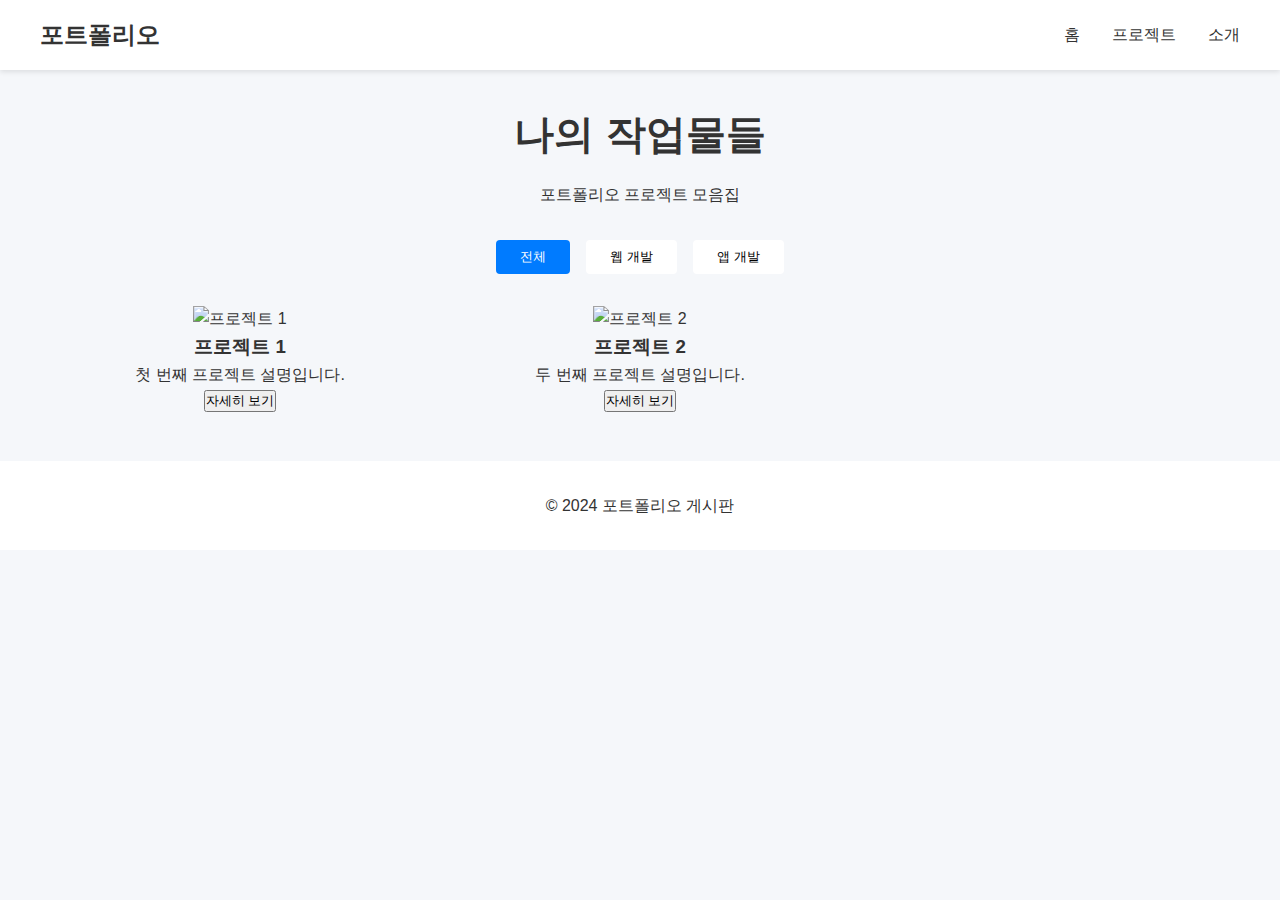
==== index.html @ 5fff26a3 "retry" ====
<!DOCTYPE html>
<html lang="ko">
<head>
    <meta charset="UTF-8">
    <meta name="viewport" content="width=device-width, initial-scale=1.0">
    <title>포트폴리오 게시판</title>
    <style>
        * {
            margin: 0;
            padding: 0;
            box-sizing: border-box;
        }

        body {
            font-family: 'Arial', sans-serif;
            line-height: 1.6;
            background-color: #f5f7fa;
            color: #333;
        }

        header {
            background: white;
            box-shadow: 0 2px 5px rgba(0,0,0,0.1);
            padding: 1rem;
        }

        nav {
            max-width: 1200px;
            margin: 0 auto;
            display: flex;
            justify-content: space-between;
            align-items: center;
        }

        nav h1 {
            font-size: 1.5rem;
        }

        nav ul {
            display: flex;
            list-style: none;
            gap: 2rem;
        }

        nav a {
            text-decoration: none;
            color: #333;
        }

        main {
            max-width: 1200px;
            margin: 2rem auto;
            padding: 0 1rem;
        }

        .hero-section {
            text-align: center;
            margin-bottom: 3rem;
        }

        .hero-section h2 {
            font-size: 2.5rem;
            margin-bottom: 1rem;
        }

        .filter-buttons {
            display: flex;
            justify-content: center;
            gap: 1rem;
            margin: 2rem 0;
        }

        .filter-btn {
            padding: 0.5rem 1.5rem;
            border: none;
            border-radius: 4px;
            background: white;
            cursor: pointer;
            transition: all 0.3s;
        }

        .filter-btn:hover,
        .filter-btn.active {
            background: #007bff;
            color: white;
        }

        .project-grid {
            display: grid;
            grid-template-columns: repeat(auto-fill, minmax(300px, 1fr));
            gap: 2rem;
        }

        footer {
            text-align: center;
            padding: 2rem;
            margin-top: 3rem;
            background: white;
        }
    </style>
</head>
<body>
    <header>
        <nav>
            <h1>포트폴리오</h1>
            <ul>
                <li><a href="#home">홈</a></li>
                <li><a href="#projects">프로젝트</a></li>
                <li><a href="#about">소개</a></li>
            </ul>
        </nav>
    </header>

    <main>
        <section id="home" class="hero-section">
            <h2>나의 작업물들</h2>
            <p>포트폴리오 프로젝트 모음집</p>
            
            <div class="filter-buttons">
                <button class="filter-btn active" data-category="all">전체</button>
                <button class="filter-btn" data-category="웹 개발">웹 개발</button>
                <button class="filter-btn" data-category="앱 개발">앱 개발</button>
            </div>
            
            <div class="project-grid">
                <!-- 프로젝트 카드들이 여기에 동적으로 추가됩니다 -->
            </div>
        </section>
    </main>

    <footer>
        <p>&copy; 2024 포트폴리오 게시판</p>
    </footer>

    <script>
        // 프로젝트 데이터
        const projects = [
            {
                id: 1,
                title: "프로젝트 1",
                category: "웹 개발",
                description: "첫 번째 프로젝트 설명입니다.",
                image: "https://via.placeholder.com/300x200"
            },
            {
                id: 2,
                title: "프로젝트 2",
                category: "앱 개발",
                description: "두 번째 프로젝트 설명입니다.",
                image: "https://via.placeholder.com/300x200"
            }
        ];

        // 프로젝트 카드 생성
        function createProjectCard(project) {
            return `
                <article class="project-card">
                    <img src="${project.image}" alt="${project.title}">
                    <h3>${project.title}</h3>
                    <p>${project.description}</p>
                    <button onclick="showDetail(${project.id})">자세히 보기</button>
                </article>
            `;
        }

        // 프로젝트 표시
        function displayProjects(category = 'all') {
            const filtered = category === 'all' 
                ? projects 
                : projects.filter(p => p.category === category);
            
            document.querySelector('.project-grid').innerHTML = 
                filtered.map(createProjectCard).join('');
        }

        // 초기 로드
        displayProjects();

        // 필터 버튼 이벤트
        document.querySelector('.filter-buttons').addEventListener('click', (e) => {
            if (e.target.classList.contains('filter-btn')) {
                document.querySelectorAll('.filter-btn').forEach(btn => 
                    btn.classList.remove('active'));
                e.target.classList.add('active');
                displayProjects(e.target.dataset.category);
            }
        });
    </script>
</body>
</html>
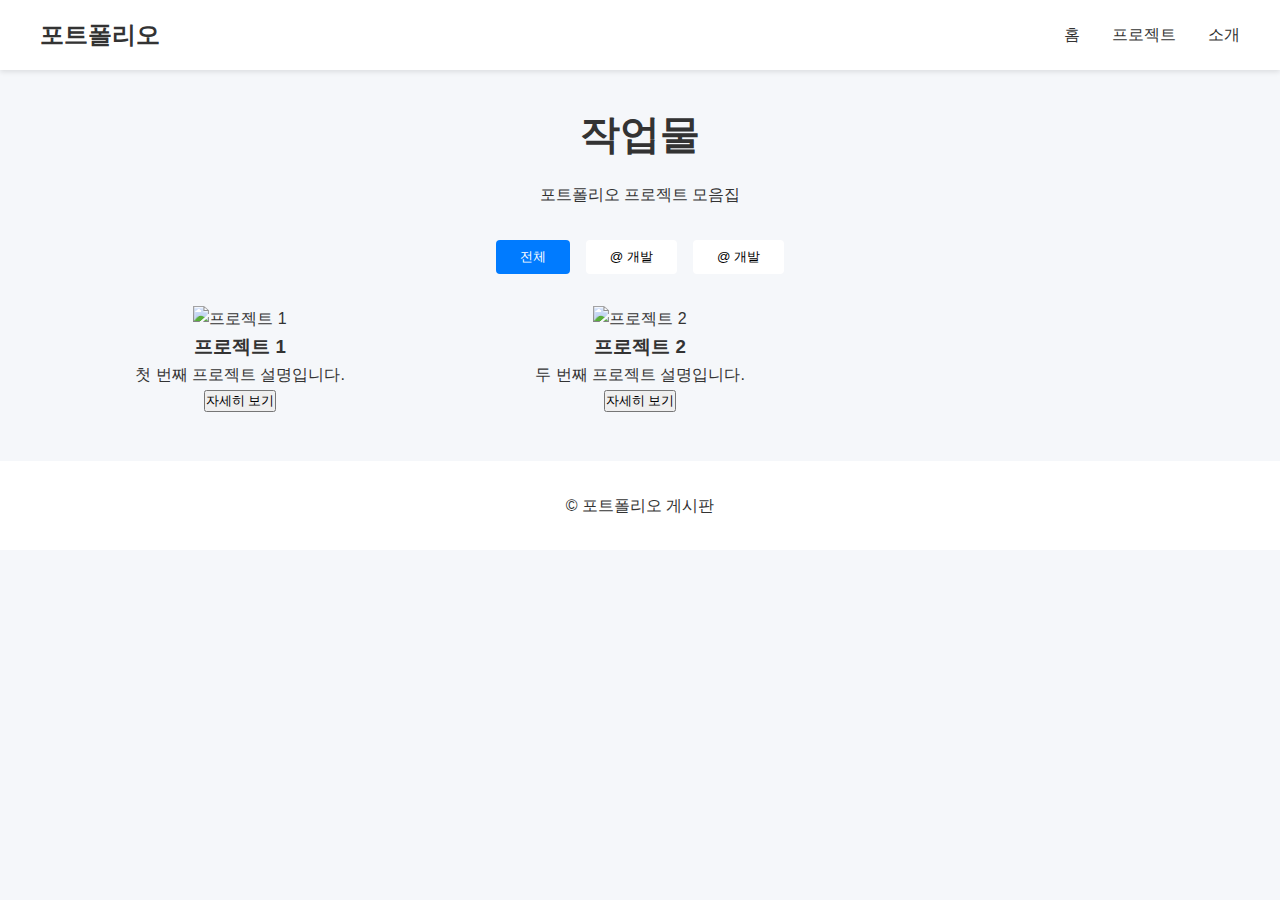
==== commit c8b7b34c: "retry" ====
--- a/index.html
+++ b/index.html
@@ -113,13 +113,13 @@
 
     <main>
         <section id="home" class="hero-section">
-            <h2>나의 작업물들</h2>
+            <h2>작업물</h2>
             <p>포트폴리오 프로젝트 모음집</p>
             
             <div class="filter-buttons">
                 <button class="filter-btn active" data-category="all">전체</button>
-                <button class="filter-btn" data-category="웹 개발">웹 개발</button>
-                <button class="filter-btn" data-category="앱 개발">앱 개발</button>
+                <button class="filter-btn" data-category="웹 개발">@ 개발</button>
+                <button class="filter-btn" data-category="앱 개발">@ 개발</button>
             </div>
             
             <div class="project-grid">
@@ -129,7 +129,7 @@
     </main>
 
     <footer>
-        <p>&copy; 2024 포트폴리오 게시판</p>
+        <p>&copy; 포트폴리오 게시판</p>
     </footer>
 
     <script>
@@ -138,14 +138,14 @@
             {
                 id: 1,
                 title: "프로젝트 1",
-                category: "웹 개발",
+                category: "@ 개발",
                 description: "첫 번째 프로젝트 설명입니다.",
                 image: "https://via.placeholder.com/300x200"
             },
             {
                 id: 2,
                 title: "프로젝트 2",
-                category: "앱 개발",
+                category: "@ 개발",
                 description: "두 번째 프로젝트 설명입니다.",
                 image: "https://via.placeholder.com/300x200"
             }
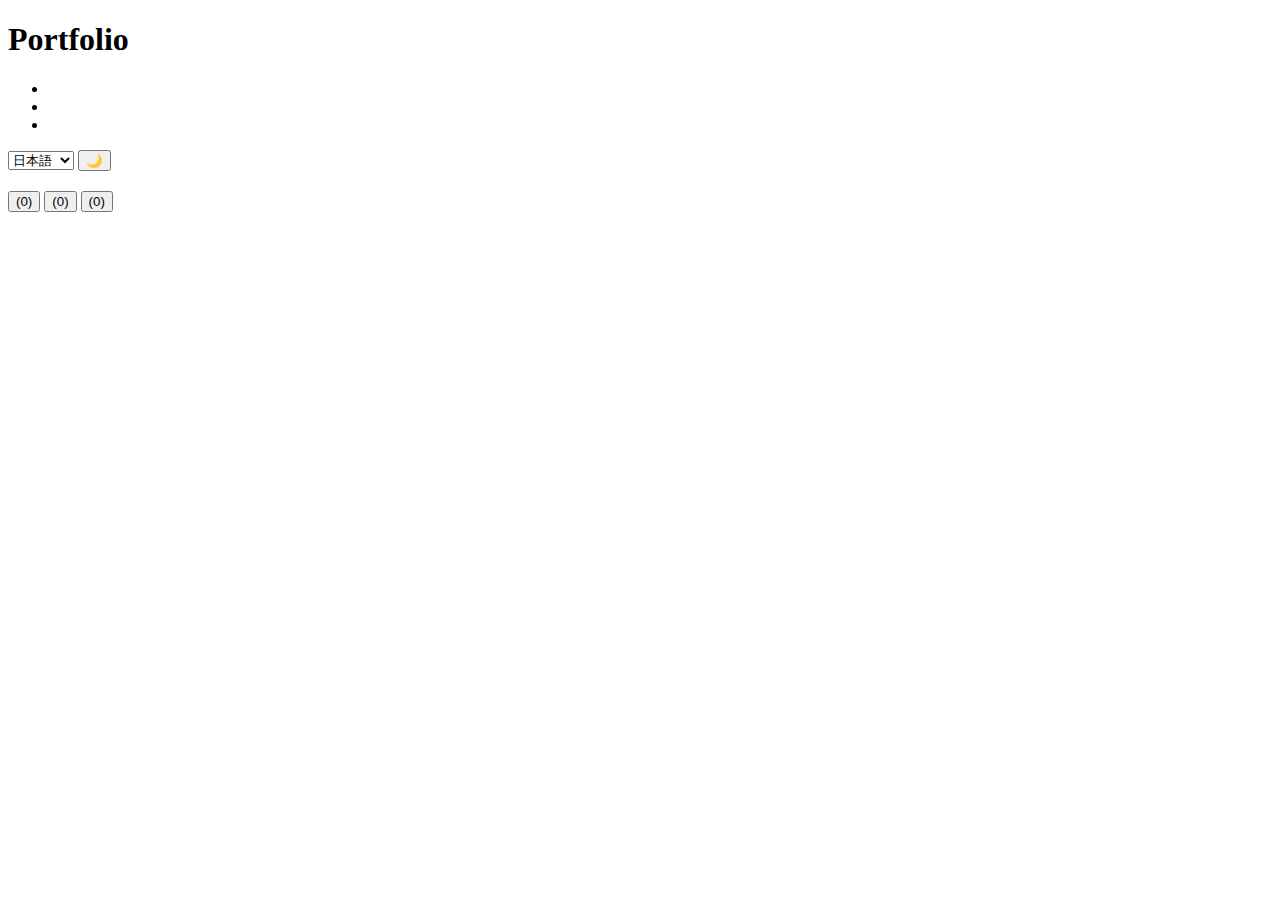
==== commit 28707d7a: "jpver" ====
--- a/index.html
+++ b/index.html
@@ -1,190 +1,66 @@
 <!DOCTYPE html>
-<html lang="ko">
+<html lang="ja">
 <head>
     <meta charset="UTF-8">
     <meta name="viewport" content="width=device-width, initial-scale=1.0">
-    <title>포트폴리오 게시판</title>
-    <style>
-        * {
-            margin: 0;
-            padding: 0;
-            box-sizing: border-box;
-        }
-
-        body {
-            font-family: 'Arial', sans-serif;
-            line-height: 1.6;
-            background-color: #f5f7fa;
-            color: #333;
-        }
-
-        header {
-            background: white;
-            box-shadow: 0 2px 5px rgba(0,0,0,0.1);
-            padding: 1rem;
-        }
-
-        nav {
-            max-width: 1200px;
-            margin: 0 auto;
-            display: flex;
-            justify-content: space-between;
-            align-items: center;
-        }
-
-        nav h1 {
-            font-size: 1.5rem;
-        }
-
-        nav ul {
-            display: flex;
-            list-style: none;
-            gap: 2rem;
-        }
-
-        nav a {
-            text-decoration: none;
-            color: #333;
-        }
-
-        main {
-            max-width: 1200px;
-            margin: 2rem auto;
-            padding: 0 1rem;
-        }
-
-        .hero-section {
-            text-align: center;
-            margin-bottom: 3rem;
-        }
-
-        .hero-section h2 {
-            font-size: 2.5rem;
-            margin-bottom: 1rem;
-        }
-
-        .filter-buttons {
-            display: flex;
-            justify-content: center;
-            gap: 1rem;
-            margin: 2rem 0;
-        }
-
-        .filter-btn {
-            padding: 0.5rem 1.5rem;
-            border: none;
-            border-radius: 4px;
-            background: white;
-            cursor: pointer;
-            transition: all 0.3s;
-        }
-
-        .filter-btn:hover,
-        .filter-btn.active {
-            background: #007bff;
-            color: white;
-        }
-
-        .project-grid {
-            display: grid;
-            grid-template-columns: repeat(auto-fill, minmax(300px, 1fr));
-            gap: 2rem;
-        }
-
-        footer {
-            text-align: center;
-            padding: 2rem;
-            margin-top: 3rem;
-            background: white;
-        }
-    </style>
+    <meta name="description" content="ポートフォリオ - Portfolio">
+    <title>ポートフォリオ | Portfolio</title>
+    <link rel="stylesheet" href="style.css">
+    <link href="https://fonts.googleapis.com/css2?family=Noto+Sans+JP:wght@300;400;500;700&family=Noto+Sans+KR:wght@300;400;500;700&display=swap" rel="stylesheet">
 </head>
 <body>
-    <header>
-        <nav>
-            <h1>포트폴리오</h1>
-            <ul>
-                <li><a href="#home">홈</a></li>
-                <li><a href="#projects">프로젝트</a></li>
-                <li><a href="#about">소개</a></li>
-            </ul>
+    <header class="header">
+        <nav class="nav container">
+            <h1 class="nav__logo">Portfolio</h1>
+            <div class="nav__menu-container">
+                <ul class="nav__menu">
+                    <li><a href="#home" class="nav__link" data-lang="home"></a></li>
+                    <li><a href="#projects" class="nav__link" data-lang="projects"></a></li>
+                    <li><a href="#about" class="nav__link" data-lang="about"></a></li>
+                </ul>
+                <div class="nav__controls">
+                    <select class="lang-switch" aria-label="言語選択 / Language Selection">
+                        <option value="ja">日本語</option>
+                        <option value="en">English</option>
+                    </select>
+                    <button class="theme-toggle" aria-label="テーマ切り替え / Theme Toggle">
+                        <span class="theme-toggle__icon">🌙</span>
+                    </button>
+                </div>
+            </div>
         </nav>
     </header>
 
-    <main>
-        <section id="home" class="hero-section">
-            <h2>작업물</h2>
-            <p>포트폴리오 프로젝트 모음집</p>
-            
-            <div class="filter-buttons">
-                <button class="filter-btn active" data-category="all">전체</button>
-                <button class="filter-btn" data-category="웹 개발">@ 개발</button>
-                <button class="filter-btn" data-category="앱 개발">@ 개발</button>
-            </div>
-            
-            <div class="project-grid">
-                <!-- 프로젝트 카드들이 여기에 동적으로 추가됩니다 -->
+    <main class="main">
+        <section id="home" class="hero">
+            <div class="container">
+                <h2 class="hero__title" data-lang="projects-title"></h2>
+                <p class="hero__subtitle" data-lang="projects-subtitle"></p>
+                
+                <div class="filter">
+                    <button class="filter__btn active" data-category="all">
+                        <span data-lang="filter-all"></span>
+                        <span class="filter__count">(0)</span>
+                    </button>
+                    <button class="filter__btn" data-category="web">
+                        <span data-lang="filter-web"></span>
+                        <span class="filter__count">(0)</span>
+                    </button>
+                    <button class="filter__btn" data-category="app">
+                        <span data-lang="filter-app"></span>
+                        <span class="filter__count">(0)</span>
+                    </button>
+                </div>
+                
+                <div class="projects"></div>
             </div>
         </section>
     </main>
 
-    <footer>
-        <p>&copy; 포트폴리오 게시판</p>
+    <footer class="footer">
+        <div class="container">
+            <p class="footer__copyright" data-lang="copyright"></p>
+        </div>
     </footer>
-
-    <script>
-        // 프로젝트 데이터
-        const projects = [
-            {
-                id: 1,
-                title: "프로젝트 1",
-                category: "@ 개발",
-                description: "첫 번째 프로젝트 설명입니다.",
-                image: "https://via.placeholder.com/300x200"
-            },
-            {
-                id: 2,
-                title: "프로젝트 2",
-                category: "@ 개발",
-                description: "두 번째 프로젝트 설명입니다.",
-                image: "https://via.placeholder.com/300x200"
-            }
-        ];
-
-        // 프로젝트 카드 생성
-        function createProjectCard(project) {
-            return `
-                <article class="project-card">
-                    <img src="${project.image}" alt="${project.title}">
-                    <h3>${project.title}</h3>
-                    <p>${project.description}</p>
-                    <button onclick="showDetail(${project.id})">자세히 보기</button>
-                </article>
-            `;
-        }
-
-        // 프로젝트 표시
-        function displayProjects(category = 'all') {
-            const filtered = category === 'all' 
-                ? projects 
-                : projects.filter(p => p.category === category);
-            
-            document.querySelector('.project-grid').innerHTML = 
-                filtered.map(createProjectCard).join('');
-        }
-
-        // 초기 로드
-        displayProjects();
-
-        // 필터 버튼 이벤트
-        document.querySelector('.filter-buttons').addEventListener('click', (e) => {
-            if (e.target.classList.contains('filter-btn')) {
-                document.querySelectorAll('.filter-btn').forEach(btn => 
-                    btn.classList.remove('active'));
-                e.target.classList.add('active');
-                displayProjects(e.target.dataset.category);
-            }
-        });
-    </script>
 </body>
 </html>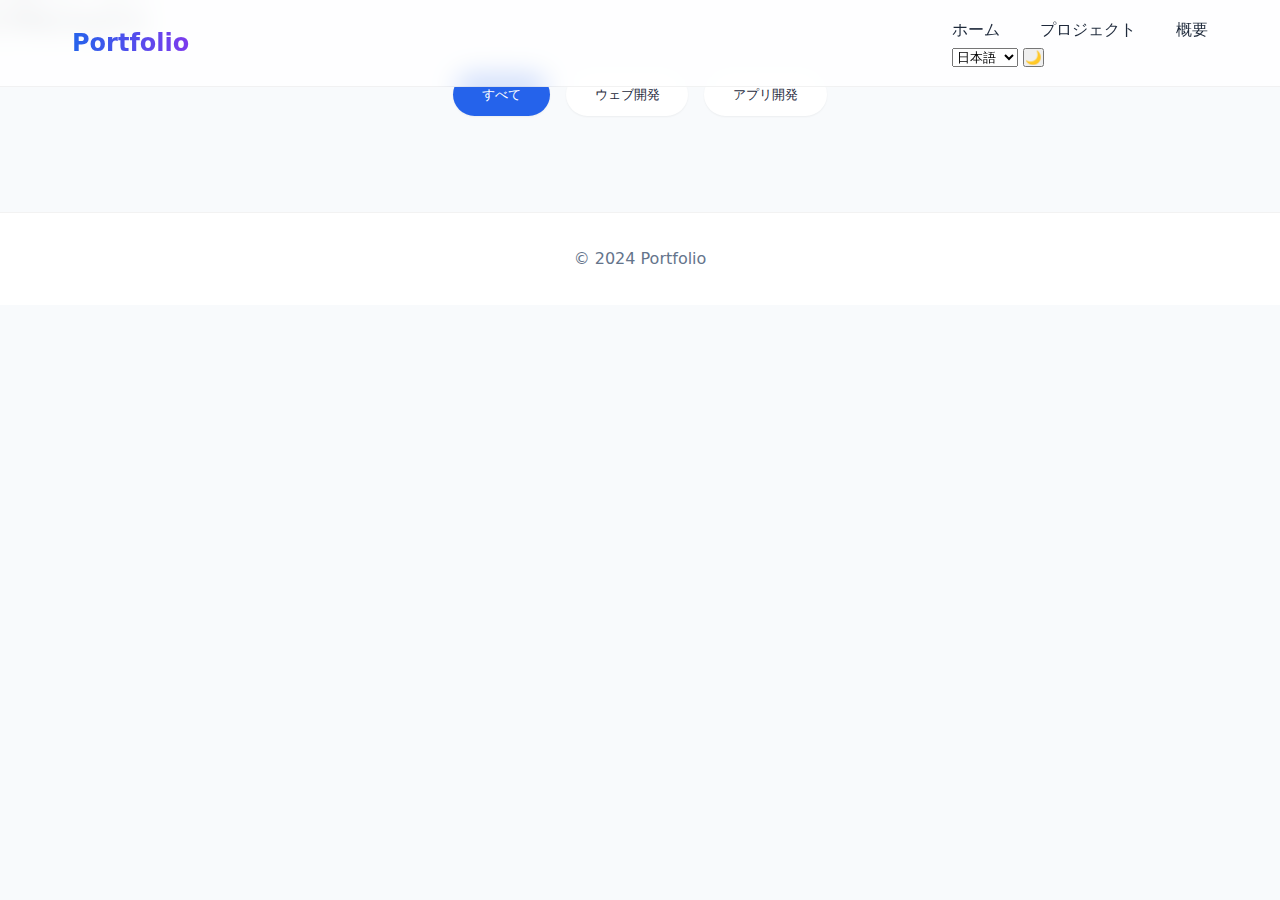
==== commit 75e0a077: "debuging" ====
--- a/index.html
+++ b/index.html
@@ -1,66 +1,67 @@
+<head>
+    <meta charset="UTF-8">
+    <meta name="viewport" content="width=device-width, initial-scale=1.0">
+    <title>Portfolio</title>
+    <!-- CSS 파일 경로 수정 -->
+    <link rel="stylesheet" href="css/style.css">
+    <link href="https://fonts.googleapis.com/css2?family=Noto+Sans+JP:wght@300;400;500;700&display=swap" rel="stylesheet">
+    <meta charset="UTF-8">
+    <meta name="viewport" content="width=device-width, initial-scale=1.0">
+    <title>Portfolio</title>
+</head>
 <!DOCTYPE html>
 <html lang="ja">
 <head>
     <meta charset="UTF-8">
     <meta name="viewport" content="width=device-width, initial-scale=1.0">
-    <meta name="description" content="ポートフォリオ - Portfolio">
     <title>ポートフォリオ | Portfolio</title>
     <link rel="stylesheet" href="style.css">
-    <link href="https://fonts.googleapis.com/css2?family=Noto+Sans+JP:wght@300;400;500;700&family=Noto+Sans+KR:wght@300;400;500;700&display=swap" rel="stylesheet">
+    <link href="https://fonts.googleapis.com/css2?family=Noto+Sans+JP:wght@300;400;500;700&display=swap" rel="stylesheet">
 </head>
 <body>
-    <header class="header">
+    <header>
         <nav class="nav container">
             <h1 class="nav__logo">Portfolio</h1>
             <div class="nav__menu-container">
                 <ul class="nav__menu">
-                    <li><a href="#home" class="nav__link" data-lang="home"></a></li>
-                    <li><a href="#projects" class="nav__link" data-lang="projects"></a></li>
-                    <li><a href="#about" class="nav__link" data-lang="about"></a></li>
+                    <li><a href="#home" data-lang="home">ホーム</a></li>
+                    <li><a href="#projects" data-lang="projects">プロジェクト</a></li>
+                    <li><a href="#about" data-lang="about">概要</a></li>
                 </ul>
                 <div class="nav__controls">
-                    <select class="lang-switch" aria-label="言語選択 / Language Selection">
+                    <select class="lang-switch">
                         <option value="ja">日本語</option>
                         <option value="en">English</option>
                     </select>
-                    <button class="theme-toggle" aria-label="テーマ切り替え / Theme Toggle">
-                        <span class="theme-toggle__icon">🌙</span>
-                    </button>
+                    <button class="theme-toggle">🌙</button>
                 </div>
             </div>
         </nav>
     </header>
 
-    <main class="main">
-        <section id="home" class="hero">
+    <main>
+        <section id="projects" class="projects-section">
             <div class="container">
-                <h2 class="hero__title" data-lang="projects-title"></h2>
-                <p class="hero__subtitle" data-lang="projects-subtitle"></p>
+                <h2 class="section-title" data-lang="projects-title">プロジェクト</h2>
                 
-                <div class="filter">
-                    <button class="filter__btn active" data-category="all">
-                        <span data-lang="filter-all"></span>
-                        <span class="filter__count">(0)</span>
-                    </button>
-                    <button class="filter__btn" data-category="web">
-                        <span data-lang="filter-web"></span>
-                        <span class="filter__count">(0)</span>
-                    </button>
-                    <button class="filter__btn" data-category="app">
-                        <span data-lang="filter-app"></span>
-                        <span class="filter__count">(0)</span>
-                    </button>
+                <div class="filter-buttons">
+                    <button class="filter-btn active" data-category="all" data-lang="filter-all">すべて</button>
+                    <button class="filter-btn" data-category="web" data-lang="filter-web">ウェブ開発</button>
+                    <button class="filter-btn" data-category="app" data-lang="filter-app">アプリ開発</button>
                 </div>
-                
-                <div class="projects"></div>
+
+                <div class="project-grid">
+                    <!-- 프로젝트 카드들이 JavaScript로 추가됨 -->
+                </div>
             </div>
         </section>
     </main>
 
-    <footer class="footer">
-        <div class="container">
-            <p class="footer__copyright" data-lang="copyright"></p>
-        </div>
+    <footer>
+        <p data-lang="copyright">© 2024 Portfolio</p>
     </footer>
+
+    <script src="script.js"></script>
 </body>
-</html>+</html>
+<script src="js/script.js"></script>--- a/css/style.css
+++ b/css/style.css
@@ -0,0 +1,375 @@
+/* Modern CSS Reset */
+*,
+*::before,
+*::after {
+    margin: 0;
+    padding: 0;
+    box-sizing: border-box;
+}
+
+:root {
+    /* Modern Color Palette */
+    --primary: #2563eb;
+    --primary-dark: #1d4ed8;
+    --secondary: #7c3aed;
+    --bg-primary: #f8fafc;
+    --bg-secondary: #ffffff;
+    --text-primary: #1e293b;
+    --text-secondary: #64748b;
+    --accent: #0ea5e9;
+    
+    /* Typography */
+    --font-main: 'Inter', system-ui, -apple-system, sans-serif;
+    
+    /* Transitions */
+    --transition-fast: 200ms ease;
+    --transition-normal: 300ms ease;
+    
+    /* Shadows */
+    --shadow-sm: 0 1px 2px 0 rgb(0 0 0 / 0.05);
+    --shadow-md: 0 4px 6px -1px rgb(0 0 0 / 0.1), 0 2px 4px -2px rgb(0 0 0 / 0.1);
+    --shadow-lg: 0 10px 15px -3px rgb(0 0 0 / 0.1), 0 4px 6px -4px rgb(0 0 0 / 0.1);
+}
+
+body {
+    font-family: var(--font-main);
+    line-height: 1.7;
+    color: var(--text-primary);
+    background-color: var(--bg-primary);
+    font-feature-settings: "ss01", "ss02", "cv01", "cv02";
+}
+
+/* Modern Header */
+header {
+    background-color: var(--bg-secondary);
+    backdrop-filter: blur(12px);
+    -webkit-backdrop-filter: blur(12px);
+    background-color: rgba(255, 255, 255, 0.8);
+    border-bottom: 1px solid rgba(0, 0, 0, 0.05);
+    position: fixed;
+    width: 100%;
+    top: 0;
+    z-index: 1000;
+}
+
+nav {
+    max-width: 1200px;
+    margin: 0 auto;
+    padding: 1rem 2rem;
+    display: flex;
+    justify-content: space-between;
+    align-items: center;
+}
+
+nav h1 {
+    font-size: 1.5rem;
+    font-weight: 700;
+    background: linear-gradient(to right, var(--primary), var(--secondary));
+    -webkit-background-clip: text;
+    color: transparent;
+}
+
+nav ul {
+    display: flex;
+    gap: 2.5rem;
+    list-style: none;
+}
+
+nav a {
+    text-decoration: none;
+    color: var(--text-primary);
+    font-weight: 500;
+    position: relative;
+    transition: color var(--transition-fast);
+}
+
+nav a::after {
+    content: '';
+    position: absolute;
+    width: 0;
+    height: 2px;
+    bottom: -4px;
+    left: 0;
+    background-color: var(--primary);
+    transition: width var(--transition-normal);
+}
+
+nav a:hover {
+    color: var(--primary);
+}
+
+nav a:hover::after {
+    width: 100%;
+}
+
+/* Hero Section */
+.hero-section {
+    text-align: center;
+    padding: 8rem 2rem 4rem;
+    background: radial-gradient(circle at top center, rgba(37, 99, 235, 0.05) 0%, transparent 70%);
+}
+
+.hero-section h2 {
+    font-size: clamp(2rem, 5vw, 3.5rem);
+    font-weight: 800;
+    line-height: 1.2;
+    background: linear-gradient(to right, var(--primary), var(--secondary));
+    -webkit-background-clip: text;
+    color: transparent;
+    margin-bottom: 1.5rem;
+}
+
+.subtitle {
+    color: var(--text-secondary);
+    font-size: clamp(1.1rem, 2vw, 1.3rem);
+    max-width: 600px;
+    margin: 0 auto 3rem;
+}
+
+/* Filter Buttons */
+.filter-buttons {
+    display: flex;
+    justify-content: center;
+    gap: 1rem;
+    flex-wrap: wrap;
+    margin: 2rem 0;
+}
+
+.filter-btn {
+    padding: 0.8rem 1.8rem;
+    border: none;
+    border-radius: 9999px;
+    background-color: var(--bg-secondary);
+    color: var(--text-primary);
+    font-weight: 500;
+    cursor: pointer;
+    transition: all var(--transition-normal);
+    box-shadow: var(--shadow-sm);
+}
+
+.filter-btn:hover {
+    background-color: var(--primary);
+    color: white;
+    transform: translateY(-2px);
+    box-shadow: var(--shadow-md);
+}
+
+.filter-btn.active {
+    background-color: var(--primary);
+    color: white;
+}
+
+/* Project Grid */
+.project-grid {
+    display: grid;
+    grid-template-columns: repeat(auto-fill, minmax(320px, 1fr));
+    gap: 2.5rem;
+    padding: 2rem;
+    max-width: 1400px;
+    margin: 0 auto;
+}
+
+/* Project Cards */
+.project-card {
+    background: var(--bg-secondary);
+    border-radius: 1rem;
+    overflow: hidden;
+    box-shadow: var(--shadow-md);
+    transition: all var(--transition-normal);
+    position: relative;
+    isolation: isolate;
+}
+
+.project-card::before {
+    content: '';
+    position: absolute;
+    inset: 0;
+    background: linear-gradient(to bottom right, var(--primary), var(--secondary));
+    opacity: 0;
+    transition: opacity var(--transition-normal);
+    z-index: -1;
+}
+
+.project-card:hover {
+    transform: translateY(-8px);
+    box-shadow: var(--shadow-lg);
+}
+
+.project-card:hover::before {
+    opacity: 0.05;
+}
+
+.project-image {
+    position: relative;
+    overflow: hidden;
+    aspect-ratio: 16/9;
+}
+
+.project-image img {
+    width: 100%;
+    height: 100%;
+    object-fit: cover;
+    transition: transform 1.5s cubic-bezier(0.165, 0.84, 0.44, 1);
+}
+
+.project-card:hover .project-image img {
+    transform: scale(1.1);
+}
+
+.project-content {
+    padding: 2rem;
+}
+
+.project-content h3 {
+    font-size: 1.5rem;
+    font-weight: 700;
+    color: var(--text-primary);
+    margin-bottom: 0.75rem;
+}
+
+.project-category {
+    color: var(--primary);
+    font-size: 0.95rem;
+    font-weight: 500;
+    margin-bottom: 1rem;
+    display: inline-block;
+    padding: 0.25rem 1rem;
+    background-color: rgba(37, 99, 235, 0.1);
+    border-radius: 9999px;
+}
+
+.project-description {
+    color: var(--text-secondary);
+    line-height: 1.7;
+    margin-bottom: 1.5rem;
+}
+
+/* Modern Button */
+.button {
+    display: inline-flex;
+    align-items: center;
+    padding: 0.875rem 2rem;
+    background-image: linear-gradient(to right, var(--primary), var(--accent));
+    color: white;
+    text-decoration: none;
+    border-radius: 9999px;
+    font-weight: 500;
+    transition: all var(--transition-normal);
+    position: relative;
+    overflow: hidden;
+    isolation: isolate;
+}
+
+.button::before {
+    content: '';
+    position: absolute;
+    inset: 0;
+    background-image: linear-gradient(to right, var(--accent), var(--primary));
+    opacity: 0;
+    transition: opacity var(--transition-normal);
+    z-index: -1;
+}
+
+.button:hover {
+    transform: translateY(-2px);
+    box-shadow: var(--shadow-md);
+}
+
+.button:hover::before {
+    opacity: 1;
+}
+
+/* Footer */
+footer {
+    background-color: var(--bg-secondary);
+    padding: 2rem;
+    text-align: center;
+    color: var(--text-secondary);
+    border-top: 1px solid rgba(0, 0, 0, 0.05);
+}
+
+/* Animations */
+@keyframes fadeInUp {
+    from {
+        opacity: 0;
+        transform: translateY(30px);
+    }
+    to {
+        opacity: 1;
+        transform: translateY(0);
+    }
+}
+
+.project-card {
+    animation: fadeInUp 0.8s cubic-bezier(0.165, 0.84, 0.44, 1) forwards;
+    animation-fill-mode: both;
+}
+
+/* Add animation delay for each card */
+.project-card:nth-child(2) { animation-delay: 100ms; }
+.project-card:nth-child(3) { animation-delay: 200ms; }
+.project-card:nth-child(4) { animation-delay: 300ms; }
+
+/* Responsive Design */
+@media screen and (max-width: 768px) {
+    nav {
+        flex-direction: column;
+        gap: 1.5rem;
+        padding: 1rem;
+    }
+    
+    nav ul {
+        gap: 1.5rem;
+    }
+    
+    .hero-section {
+        padding: 7rem 1rem 3rem;
+    }
+    
+    .project-grid {
+        padding: 1rem;
+        gap: 1.5rem;
+    }
+}
+
+@media screen and (max-width: 480px) {
+    .project-grid {
+        grid-template-columns: 1fr;
+    }
+    
+    .filter-buttons {
+        gap: 0.75rem;
+    }
+    
+    .filter-btn {
+        padding: 0.6rem 1.2rem;
+        font-size: 0.9rem;
+    }
+    
+    .project-content {
+        padding: 1.5rem;
+    }
+}
+
+/* Dark Mode Support */
+@media (prefers-color-scheme: dark) {
+    :root {
+        --bg-primary: #0f172a;
+        --bg-secondary: #1e293b;
+        --text-primary: #f1f5f9;
+        --text-secondary: #94a3b8;
+    }
+    
+    header {
+        background-color: rgba(30, 41, 59, 0.8);
+        border-bottom: 1px solid rgba(255, 255, 255, 0.05);
+    }
+    
+    .project-card::before {
+        opacity: 0.1;
+    }
+    
+    footer {
+        border-top: 1px solid rgba(255, 255, 255, 0.05);
+    }
+}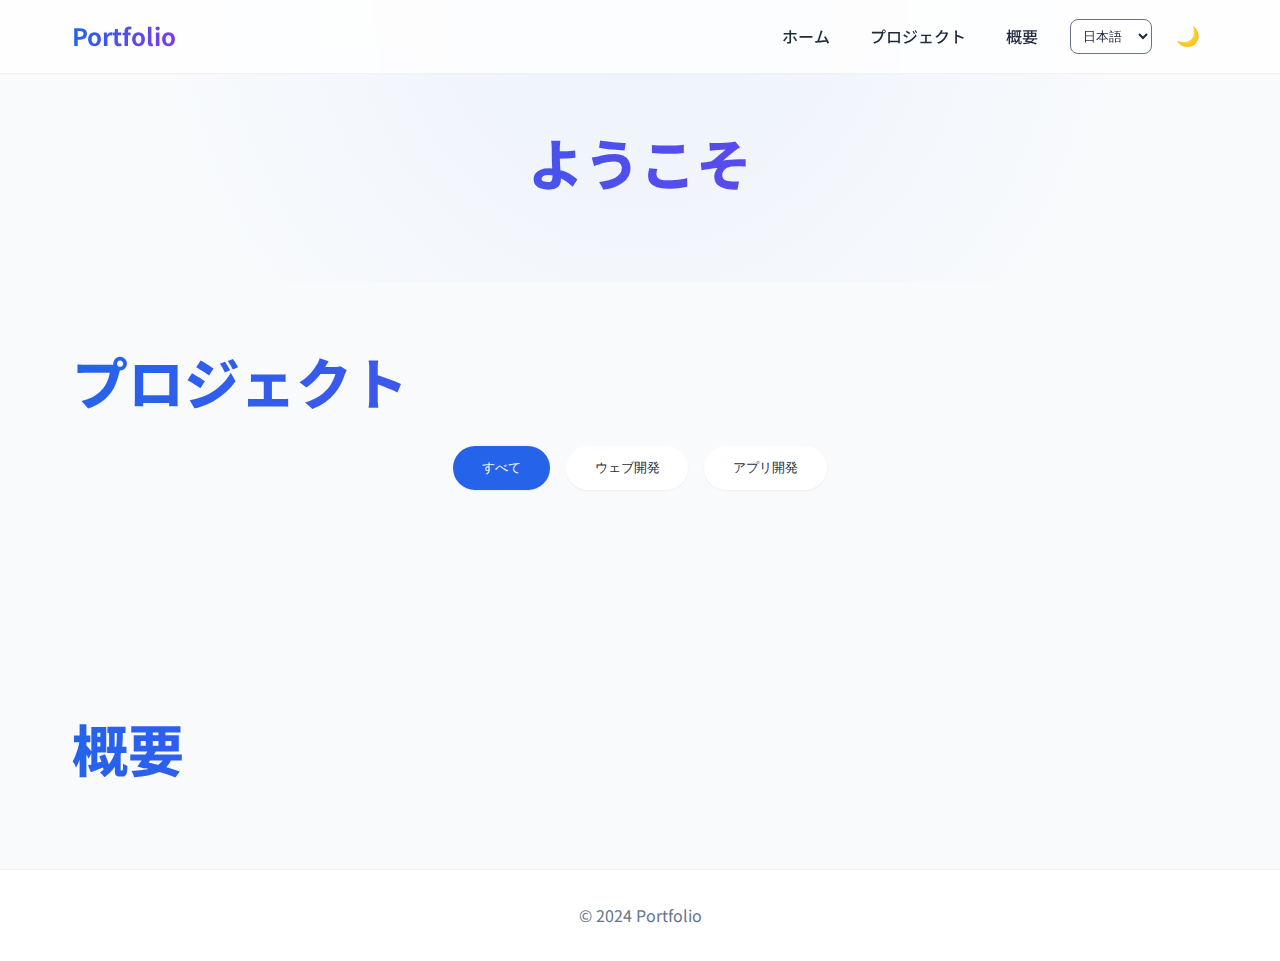
==== commit f40beea2: "air" ====
--- a/index.html
+++ b/index.html
@@ -1,22 +1,13 @@
-<head>
-    <meta charset="UTF-8">
-    <meta name="viewport" content="width=device-width, initial-scale=1.0">
-    <title>Portfolio</title>
-    <!-- CSS 파일 경로 수정 -->
-    <link rel="stylesheet" href="css/style.css">
-    <link href="https://fonts.googleapis.com/css2?family=Noto+Sans+JP:wght@300;400;500;700&display=swap" rel="stylesheet">
-    <meta charset="UTF-8">
-    <meta name="viewport" content="width=device-width, initial-scale=1.0">
-    <title>Portfolio</title>
-</head>
 <!DOCTYPE html>
 <html lang="ja">
 <head>
     <meta charset="UTF-8">
     <meta name="viewport" content="width=device-width, initial-scale=1.0">
+    <meta name="description" content="Portfolio website showcasing my projects and skills">
     <title>ポートフォリオ | Portfolio</title>
-    <link rel="stylesheet" href="style.css">
+    <link rel="stylesheet" href="css/style.css">
     <link href="https://fonts.googleapis.com/css2?family=Noto+Sans+JP:wght@300;400;500;700&display=swap" rel="stylesheet">
+    <link rel="icon" href="favicon.ico" type="image/x-icon">
 </head>
 <body>
     <header>
@@ -40,28 +31,41 @@
     </header>
 
     <main>
+        <section id="home" class="hero-section">
+            <div class="container">
+                <h2 class="section-title" data-lang="welcome">ようこそ</h2>
+                <!-- Hero content will be added here -->
+            </div>
+        </section>
+
         <section id="projects" class="projects-section">
             <div class="container">
                 <h2 class="section-title" data-lang="projects-title">プロジェクト</h2>
-                
                 <div class="filter-buttons">
                     <button class="filter-btn active" data-category="all" data-lang="filter-all">すべて</button>
                     <button class="filter-btn" data-category="web" data-lang="filter-web">ウェブ開発</button>
                     <button class="filter-btn" data-category="app" data-lang="filter-app">アプリ開発</button>
                 </div>
+                <div class="project-grid">
+                    <!-- Projects will be dynamically added here -->
+                </div>
+            </div>
+        </section>
 
-                <div class="project-grid">
-                    <!-- 프로젝트 카드들이 JavaScript로 추가됨 -->
-                </div>
+        <section id="about" class="about-section">
+            <div class="container">
+                <h2 class="section-title" data-lang="about-title">概要</h2>
+                <!-- About content will be added here -->
             </div>
         </section>
     </main>
 
     <footer>
-        <p data-lang="copyright">© 2024 Portfolio</p>
+        <div class="container">
+            <p data-lang="copyright">© 2024 Portfolio</p>
+        </div>
     </footer>
 
-    <script src="script.js"></script>
+    <script src="js/script.js"></script>
 </body>
-</html>
-<script src="js/script.js"></script>+</html>--- a/css/style.css
+++ b/css/style.css
@@ -19,7 +19,7 @@
     --accent: #0ea5e9;
     
     /* Typography */
-    --font-main: 'Inter', system-ui, -apple-system, sans-serif;
+    --font-main: 'Noto Sans JP', system-ui, -apple-system, sans-serif;
     
     /* Transitions */
     --transition-fast: 200ms ease;
@@ -36,15 +36,13 @@
     line-height: 1.7;
     color: var(--text-primary);
     background-color: var(--bg-primary);
-    font-feature-settings: "ss01", "ss02", "cv01", "cv02";
-}
-
-/* Modern Header */
+}
+
+/* Header and Navigation */
 header {
-    background-color: var(--bg-secondary);
+    background-color: rgba(255, 255, 255, 0.8);
     backdrop-filter: blur(12px);
     -webkit-backdrop-filter: blur(12px);
-    background-color: rgba(255, 255, 255, 0.8);
     border-bottom: 1px solid rgba(0, 0, 0, 0.05);
     position: fixed;
     width: 100%;
@@ -52,7 +50,7 @@
     z-index: 1000;
 }
 
-nav {
+.nav.container {
     max-width: 1200px;
     margin: 0 auto;
     padding: 1rem 2rem;
@@ -61,7 +59,7 @@
     align-items: center;
 }
 
-nav h1 {
+.nav__logo {
     font-size: 1.5rem;
     font-weight: 700;
     background: linear-gradient(to right, var(--primary), var(--secondary));
@@ -69,13 +67,19 @@
     color: transparent;
 }
 
-nav ul {
+.nav__menu-container {
+    display: flex;
+    align-items: center;
+    gap: 2rem;
+}
+
+.nav__menu {
     display: flex;
     gap: 2.5rem;
     list-style: none;
 }
 
-nav a {
+.nav__menu a {
     text-decoration: none;
     color: var(--text-primary);
     font-weight: 500;
@@ -83,7 +87,7 @@
     transition: color var(--transition-fast);
 }
 
-nav a::after {
+.nav__menu a::after {
     content: '';
     position: absolute;
     width: 0;
@@ -94,12 +98,52 @@
     transition: width var(--transition-normal);
 }
 
-nav a:hover {
+.nav__menu a:hover {
     color: var(--primary);
 }
 
-nav a:hover::after {
+.nav__menu a:hover::after {
     width: 100%;
+}
+
+.nav__controls {
+    display: flex;
+    align-items: center;
+    gap: 1rem;
+}
+
+.lang-switch {
+    padding: 0.5rem;
+    border-radius: 0.5rem;
+    border: 1px solid var(--text-secondary);
+    background: var(--bg-secondary);
+    color: var(--text-primary);
+    cursor: pointer;
+}
+
+.theme-toggle {
+    padding: 0.5rem;
+    border: none;
+    background: none;
+    cursor: pointer;
+    font-size: 1.2rem;
+    transition: transform var(--transition-fast);
+}
+
+.theme-toggle:hover {
+    transform: rotate(15deg);
+}
+
+/* Container */
+.container {
+    max-width: 1200px;
+    margin: 0 auto;
+    padding: 0 2rem;
+}
+
+/* Sections */
+section {
+    padding: 4rem 0;
 }
 
 /* Hero Section */
@@ -109,7 +153,7 @@
     background: radial-gradient(circle at top center, rgba(37, 99, 235, 0.05) 0%, transparent 70%);
 }
 
-.hero-section h2 {
+.section-title {
     font-size: clamp(2rem, 5vw, 3.5rem);
     font-weight: 800;
     line-height: 1.2;
@@ -117,13 +161,6 @@
     -webkit-background-clip: text;
     color: transparent;
     margin-bottom: 1.5rem;
-}
-
-.subtitle {
-    color: var(--text-secondary);
-    font-size: clamp(1.1rem, 2vw, 1.3rem);
-    max-width: 600px;
-    margin: 0 auto 3rem;
 }
 
 /* Filter Buttons */
@@ -159,7 +196,7 @@
     color: white;
 }
 
-/* Project Grid */
+/* Project Grid and Cards */
 .project-grid {
     display: grid;
     grid-template-columns: repeat(auto-fill, minmax(320px, 1fr));
@@ -169,7 +206,6 @@
     margin: 0 auto;
 }
 
-/* Project Cards */
 .project-card {
     background: var(--bg-secondary);
     border-radius: 1rem;
@@ -178,6 +214,7 @@
     transition: all var(--transition-normal);
     position: relative;
     isolation: isolate;
+    animation: fadeInUp 0.8s cubic-bezier(0.165, 0.84, 0.44, 1) forwards;
 }
 
 .project-card::before {
@@ -199,52 +236,67 @@
     opacity: 0.05;
 }
 
-.project-image {
-    position: relative;
-    overflow: hidden;
-    aspect-ratio: 16/9;
-}
-
-.project-image img {
-    width: 100%;
-    height: 100%;
-    object-fit: cover;
-    transition: transform 1.5s cubic-bezier(0.165, 0.84, 0.44, 1);
-}
-
-.project-card:hover .project-image img {
-    transform: scale(1.1);
+/* Project Detail Page */
+.project-detail {
+    padding-top: 6rem;
+    padding-bottom: 4rem;
+}
+
+.breadcrumb {
+    margin-bottom: 2rem;
+    color: var(--text-secondary);
+}
+
+.breadcrumb a {
+    color: var(--primary);
+    text-decoration: none;
+}
+
+.breadcrumb .separator {
+    margin: 0 0.5rem;
 }
 
 .project-content {
     padding: 2rem;
 }
 
-.project-content h3 {
+.project-gallery {
+    margin-bottom: 2rem;
+}
+
+.project-main-image {
+    width: 100%;
+    max-height: 500px;
+    object-fit: cover;
+    border-radius: 1rem;
+}
+
+.info-section {
+    margin-bottom: 2rem;
+}
+
+.info-section h2 {
     font-size: 1.5rem;
-    font-weight: 700;
+    margin-bottom: 1rem;
     color: var(--text-primary);
-    margin-bottom: 0.75rem;
-}
-
-.project-category {
-    color: var(--primary);
-    font-size: 0.95rem;
-    font-weight: 500;
-    margin-bottom: 1rem;
-    display: inline-block;
-    padding: 0.25rem 1rem;
-    background-color: rgba(37, 99, 235, 0.1);
+}
+
+.tech-list {
+    display: flex;
+    flex-wrap: wrap;
+    gap: 0.5rem;
+    list-style: none;
+}
+
+.tech-list li {
+    background: var(--bg-primary);
+    padding: 0.5rem 1rem;
     border-radius: 9999px;
-}
-
-.project-description {
+    font-size: 0.9rem;
     color: var(--text-secondary);
-    line-height: 1.7;
-    margin-bottom: 1.5rem;
-}
-
-/* Modern Button */
+}
+
+/* Button Styles */
 .button {
     display: inline-flex;
     align-items: center;
@@ -300,26 +352,29 @@
     }
 }
 
-.project-card {
-    animation: fadeInUp 0.8s cubic-bezier(0.165, 0.84, 0.44, 1) forwards;
-    animation-fill-mode: both;
-}
-
-/* Add animation delay for each card */
 .project-card:nth-child(2) { animation-delay: 100ms; }
 .project-card:nth-child(3) { animation-delay: 200ms; }
 .project-card:nth-child(4) { animation-delay: 300ms; }
 
 /* Responsive Design */
 @media screen and (max-width: 768px) {
-    nav {
+    .nav.container {
         flex-direction: column;
         gap: 1.5rem;
         padding: 1rem;
     }
     
-    nav ul {
+    .nav__menu-container {
+        flex-direction: column;
+        gap: 1rem;
+    }
+    
+    .nav__menu {
         gap: 1.5rem;
+    }
+    
+    .nav__controls {
+        margin-top: 1rem;
     }
     
     .hero-section {
@@ -329,6 +384,10 @@
     .project-grid {
         padding: 1rem;
         gap: 1.5rem;
+    }
+    
+    .project-links {
+        flex-direction: column;
     }
 }
 
